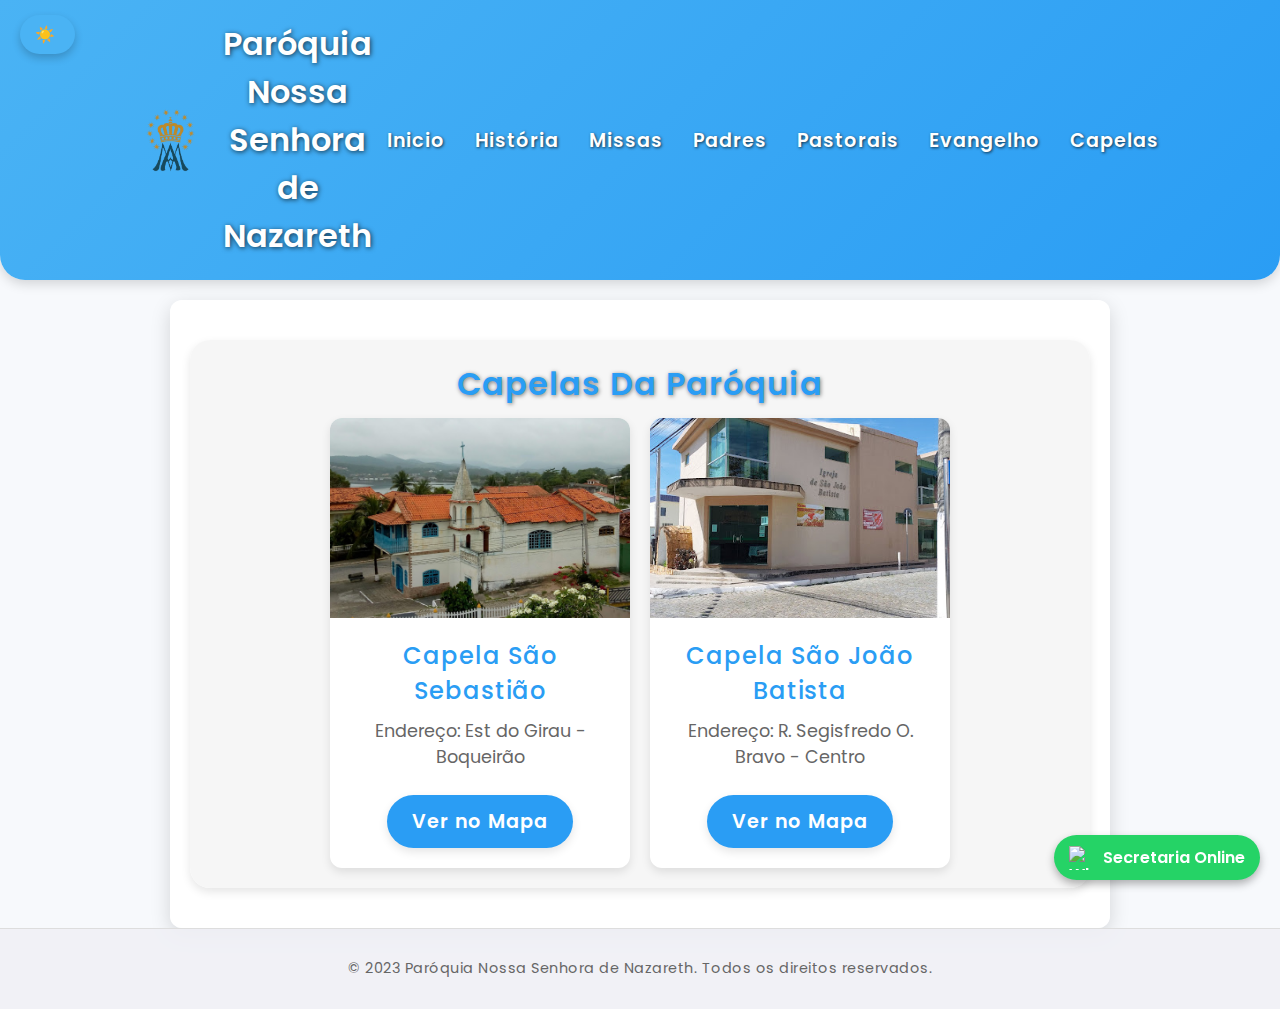
==== capelas.html @ 0956d7b7 "Add files via upload" ====
<!DOCTYPE html>
<html lang="pt-BR">
<head>
    <meta charset="UTF-8">
    <meta name="viewport" content="width=device-width, initial-scale=1.0">
    <title>Contato</title>
    <link rel="stylesheet" href="styles.css">
    <link rel="stylesheet" href="capela.css">
    <script>
        function applyDarkMode() {
            const body = document.body;
            const darkModeEnabled = localStorage.getItem('dark-mode') === 'true';
            if (darkModeEnabled) {
                body.classList.add('dark-mode');
                document.getElementById('mode-icon').innerHTML = '🌙'; // Lua
                document.getElementById('mode-text').innerText = 'Modo Claro';
            } else {
                body.classList.remove('dark-mode');
                document.getElementById('mode-icon').innerHTML = '☀️'; // Sol
                document.getElementById('mode-text').innerText = 'Modo Escuro';
            }
        }

        function toggleDarkMode() {
            const body = document.body;
            const darkModeEnabled = body.classList.toggle('dark-mode');
            localStorage.setItem('dark-mode', darkModeEnabled);
            applyDarkMode();
        }

        window.onload = applyDarkMode;
    </script>
</head>
<body>
    <header>
        <div class="mode-toggle">
            <button onclick="toggleDarkMode()" id="mode-toggle">
                <span id="mode-icon">☀️</span> 
            </button>
        </div>
        <div class="logo">
            <img src="./mariano-removebg-preview.png" alt="Brasão" class="brasao">
            <h1>Paróquia Nossa Senhora de Nazareth</h1>
        </div>
        <nav>
            <ul>
                <li><a href="index.html">Inicio</a></li>
                <li><a href="historia.html">História</a></li>
                <li><a href="horarios.html">Missas</a></li>
                <li><a href="clero.html">Padres</a></li>
                <li><a href="eventos.html">Pastorais</a></li>
                <li><a href="leituras.html">Evangelho</a></li>
                <li><a href="capelas.html">Capelas</a></li>
            </ul>
        </nav>
    </header>
    <main>
        
            <section>
                <h2>Capelas da Paróquia</h2>
                <div class="capela-cards">
                    <div class="capela-card">
                        <div class="capela-img">
                            <img src="./boqueirão.jpg" alt="Capela Nossa Senhora">
                        </div>
                        <div class="capela-info">
                            <h3>Capela São Sebastião</h3>
                            <p>Endereço: Est do Girau - Boqueirão </p>
                            <a href="https://www.google.com/maps/place/Igreja+De+Sao+Joao+Batista/@-22.9332487,-42.5000446,17z/data=!3m1!4b1!4m6!3m5!1s0x975eee7a5c6633:0x3036798990ea3676!8m2!3d-22.9332537!4d-42.4974697!16s%2Fg%2F11t49y8jq1?entry=ttu&g_ep=EgoyMDI0MTEwNS4wIKXMDSoASAFQAw%3D%3D target="_blank" class="btn">Ver no Mapa</a>
                        </div>
                    </div>
                    <!-- Adicione mais cards conforme necessário -->
                    <div class="capela-card">
                        <div class="capela-img">
                            <img src="./são joão batista.jpg" alt="Capela São José">
                        </div>
                        <div class="capela-info">
                            <h3>Capela São João Batista</h3>
                            <p>Endereço: R. Segisfredo O. Bravo - Centro</p>
                            <a href="https://www.google.com/maps/place/Igreja+De+Sao+Joao+Batista/@-22.9332487,-42.5000446,17z/data=!3m1!4b1!4m6!3m5!1s0x975eee7a5c6633:0x3036798990ea3676!8m2!3d-22.9332537!4d-42.4974697!16s%2Fg%2F11t49y8jq1?entry=ttu&g_ep=EgoyMDI0MTEwNS4wIKXMDSoASAFQAw%3D%3D" target="_blank" class="btn">Ver no Mapa</a>
                        </div>
                    </div>
                </div>
            </section>
       
        
    </main>
    <footer>
        <p>&copy; 2023 Paróquia Nossa Senhora de Nazareth. Todos os direitos reservados.</p>
    </footer>
    <a href="https://wa.me/+5522999696580" class="whatsapp-button" target="_blank" rel="noopener noreferrer">
        <div class="whatsapp-bubble">
            <img src="https://upload.wikimedia.org/wikipedia/commons/6/6b/WhatsApp.svg" alt="WhatsApp Logo" class="whatsapp-logo">
            Secretaria Online
        </div>
    </a>
</body>
</html>
---- styles.css ----
@import url('https://fonts.googleapis.com/css2?family=Poppins:wght@300;400;600&display=swap');

body {
    font-family: 'Poppins', sans-serif;
    margin: 0;
    padding: 0;
    background-color: #f7f9fc;
    color: #333;
    overflow-x: hidden;
    transition: background-color 0.3s, color 0.3s;
}

.dark-mode {
    background-color: #121212;
    color: #ffffff;
}

header {
    background: linear-gradient(135deg, #4ab3f4, #2a9df4);
    color: #fff;
    padding: 20px 10%;
    text-align: center;
    box-shadow: 0 4px 12px rgba(0, 0, 0, 0.15);
    border-bottom-left-radius: 25px;
    border-bottom-right-radius: 25px;
    margin-bottom: 20px;
    display: flex;
    justify-content: space-between;
    align-items: center;
}

.dark-mode header {
    background: linear-gradient(135deg, #1e1e1e, #3a3a3a);
}

.logo {
    display: flex;
    align-items: center;
}

.logo h1 {
    margin: 0;
    font-size: 2em;
    font-weight: 600;
    color: #ffffff;
    text-shadow: 1px 1px 5px rgba(0, 0, 0, 0.7);
}

.dark-mode .logo h1 {
    color: #ffffff;
}

.brasao {
    width: 85px;
    height: auto;
    margin-right: 10px;
}

nav {
    margin-top: 0;
}

nav ul {
    list-style: none;
    padding: 0;
    margin: 0;
    display: flex;
    justify-content: center;
}

nav ul li {
    margin: 0 15px;
}

nav a {
    color: #ffffff;
    text-decoration: none;
    font-weight: 600;
    font-size: 1.2em;
    text-transform: capitalize;
    letter-spacing: 1px;
    text-shadow: 1px 1px 3px rgba(0, 0, 0, 0.7);
    transition: color 0.3s, transform 0.3s;
}

nav a:hover {
    color: #4ab3f4;
    transform: translateY(-3px);
}

.hero {
    position: relative;
    height: 400px;
    overflow: hidden;
    border-radius: 25px;
    box-shadow: 0 6px 15px rgba(0, 0, 0, 0.2);
    margin-bottom: 20px;
}

.hero img {
    width: 100%;
    height: 100%;
    object-fit: cover;
    position: absolute;
    top: 0;
    left: 0;
    z-index: 1;
}

.overlay {
    position: absolute;
    top: 0;
    left: 0;
    right: 0;
    bottom: 0;
    background: rgba(0, 0, 0, 0.4);
    z-index: 2;
}

.carousel-caption {
    position: relative;
    z-index: 3;
    text-align: center;
    color: #fff;
    padding: 20px;
}

.carousel-caption h2 {
    text-align: center;
    font-size: 2.5em;
    margin: 0;
}

.carousel-caption p {
    font-size: 1.2em;
    margin: 10px 0;
}

section h2, .carousel-caption h2 {
    text-align: center;
    margin: 0 auto;
    display: block;
    width: fit-content;
}

main {
    padding: 20px;
    max-width: 900px;
    margin: auto;
    background: rgba(255, 255, 255, 0.95);
    border-radius: 12px;
    box-shadow: 0 6px 20px rgba(0, 0, 0, 0.15);
}

.dark-mode main {
    background: rgba(30, 30, 30, 0.95);
}

section {
    margin: 20px 0;
    padding: 20px;
    background: rgba(245, 245, 245, 0.9);
    border-radius: 20px;
    box-shadow: 0 4px 10px rgba(0, 0, 0, 0.1);
}

.dark-mode section {
    background: rgba(50, 50, 50, 0.9);
}

section h2 {
    font-size: 2em;
    margin-bottom: 10px;
    color: #2a9df4;
    text-transform: capitalize;
    font-weight: 600;
    letter-spacing: 1px;
    text-shadow: 1px 1px 4px rgba(0, 0, 0, 0.5);
}

.dark-mode section h2 {
    color: #4ab3f4;
}

section h3 {
    font-size: 1.6em;
    margin: 15px 0;
    color: #4ab3f4;
    text-transform: capitalize;
    font-weight: 500;
    letter-spacing: 1px;
}

section ul {
    list-style: none;
    padding: 0;
}

section ul li {
    margin: 10px 0;
    padding: 10px;
    border-left: 5px solid #2a9df4;
    background: rgba(255, 255, 255, 0.85);
    transition: background 0.3s, transform 0.3s;
}

.dark-mode section ul li {
    background: rgba(70, 70, 70, 0.85);
}

section ul li:hover {
    background: #e0f7fa;
    transform: translateX(5px);
}

footer {
    text-align: center;
    padding: 15px 0;
    background: rgba(240, 240, 245, 0.9);
    color: #666;
    border-top: 1px solid #ddd;
    font-size: 0.9em;
    letter-spacing: 0.5px;
}

.dark-mode footer {
    background: rgba(50, 50, 50, 0.9);
    color: #bbb;
}

.btn {
    display: inline-block;
    padding: 12px 25px;
    background-color: #2a9df4;
    color: #fff;
    text-decoration: none;
    border-radius: 30px;
    font-size: 1.2em;
    font-weight: 600;
    margin-top: 20px;
    box-shadow: 0 4px 10px rgba(0, 0, 0, 0.1);
    transition: background-color 0.3s, transform 0.2s, box-shadow 0.3s;
    text-align: center;
    letter-spacing: 1px;
}

.dark-mode .btn {
    background-color: #4ab3f4;
}

.btn:hover {
    background-color: #1e8fd6;
    transform: translateY(-4px);
    box-shadow: 0 8px 15px rgba(0, 0, 0, 0.2);
}

.carousel-caption .btn {
    margin-top: 150px;
}

.whatsapp-button {
    position: fixed;
    bottom: 20px;
    right: 20px;
    text-decoration: none;
    color: #fff;
    font-size: 1em;
    font-weight: 600;
    display: flex;
    align-items: center;
    justify-content: center;
    background-color: #25d366;
    padding: 10px 15px;
    border-radius: 30px;
    box-shadow: 0 4px 8px rgba(0, 0, 0, 0.3);
    transition: transform 0.3s, background-color 0.3s;
    z-index: 1000;
}

.dark-mode .whatsapp-button {
    background-color: #1ebe60;
}

.whatsapp-button:hover {
    transform: scale(1.05);
    background-color: #1ebe60;
}

.whatsapp-bubble {
    display: flex;
    align-items: center;
}

.whatsapp-logo {
    width: 24px;
    height: 24px;
    margin-right: 10px;
}

.clero-cards {
    display: flex;
    justify-content: center;
    gap: 20px;
}

.card {
    background-color: #fff;
    border-radius: 12px;
    box-shadow: 0 4px 10px rgba(0, 0, 0, 0.1);
    overflow: hidden;
    width: 300px;
}

.dark-mode .card {
    background-color: #2a2a2a;
}

.card-img {
    height: 200px;
    overflow: hidden;
}

.person-img {
    width: 100%;
    height: 100%;
    object-fit: cover;
    border-top-left-radius: 12px;
    border-top-right-radius: 12px;
}

.card-info {
    padding: 20px;
    text-align: center;
}

.card-info h3 {
    margin-top: 0;
    margin-bottom: 5px;
    font-size: 1.5em;
    color: #2a9df4;
}

.dark-mode .card-info h3 {
    color: #4ab3f4;
}

.card-info p {
    margin: 0;
    font-size: 1.2em;
    color: #666;
}

.dark-mode .card-info p {
    color: #bbb;
}

.event-container {
    display: flex;
    flex-wrap: wrap;
    justify-content: center;
    gap: 20px;
}

.event-card {
    background-color: #fff;
    border-radius: 12px;
    box-shadow: 0 4px 10px rgba(0, 0, 0, 0.1);
    overflow: hidden;
    width: 300px;
}

.dark-mode .event-card {
    background-color: #2a2a2a;
}

.event-image {
    height: 200px;
    overflow: hidden;
}

.event-image img {
    width: 100%;
    height: 100%;
    object-fit: cover;
}

.event-info {
    padding: 20px;
}

.event-info h3 {
    margin-top: 0;
    margin-bottom: 10px;
    font-size: 1.5em;
    color: #2a9df4;
}

.dark-mode .event-info h3 {
    color: #4ab3f4;
}

.event-info p {
    margin: 10px 0;
    font-size: 1.1em;
    color: #666;
}

.dark-mode .event-info p {
    color: #bbb;
}

.mode-toggle {
    position: absolute;
    left: 20px;
    top: 15px;
}

.menu-toggle {
    background: transparent;
    border: none;
    font-size: 2em;
    color: #fff;
    cursor: pointer;
    display: none;
}

.mode-toggle button {
    background: transparent;
    border: none;
    font-size: 1.5em;
    color: #fff;
    cursor: pointer;
    transition: all 0.3s ease;
}

#mode-toggle {
    background-color: #4ab3f4;
    border: none;
    color: #fff;
    font-size: 1em;
    cursor: pointer;
    display: flex;
    align-items: center;
    padding: 10px 15px;
    border-radius: 25px;
    transition: background-color 0.3s, transform 0.3s;
    box-shadow: 0 4px 8px rgba(0, 0, 0, 0.2);
}

#mode-toggle:hover {
    background-color: #1e8fd6;
    transform: translateY(-2px);
}

#mode-toggle span {
    margin-right: 5px;
    transition: transform 0.3s;
}

.social-button {
    display: inline-flex;
    align-items: center;
    background-color: #e1306c;
    color: #fff;
    text-decoration: none;
    padding: 10px 15px;
    border-radius: 25px;
    margin-left: 20px;
    transition: background-color 0.3s;
    box-shadow: 0 4px 8px rgba(0, 0, 0, 0.2);
}

.social-button:hover {
    background-color: #c13584;
}

.social-button img {
    width: 20px;
    height: auto;
    margin-right: 8px;
}

@media (max-width: 400px) {
    .logo h1 {
        font-size: 1.5em;
    }

    nav ul li {
        margin: 0 10px;
    }

    nav a {
        font-size: 1em;
    }

    .hero {
        height: 250px;
    }

    .carousel-caption h2 {
        font-size: 1.8em;
    }

    .carousel-caption p {
        font-size: 1em;
    }

    .btn {
        width: 100%;
        margin-top: 15px;
    }

    .carousel-caption .btn {
        margin-top: 100px;
        width: auto;
        padding: 12px 25px;
        font-size: 1.1em;
        text-align: center;
    }

    main {
        padding: 10px;
    }

    section {
        padding: 15px;
    }

    footer {
        font-size: 0.8em;
    }

    .btn {
        font-size: 1em;
    }

    .clero-cards {
        flex-direction: column;
        align-items: center;
    }

    .card {
        width: 100%;
        max-width: 400px;
    }

    .event-card {
        width: 100%;
        max-width: 400px;
    }
}

@media (max-width: 480px) {
    .logo h1 {
        font-size: 1.2em;
    }

    .hero {
        height: 200px;
    }

    .carousel-caption h2 {
        font-size: 1.5em;
    }
}
---- capela.css ----
.capela-cards {
    display: flex;
    flex-wrap: wrap;
    justify-content: center;
    gap: 20px;
}

.capela-card {
    background-color: #fff;
    border-radius: 12px;
    box-shadow: 0 4px 10px rgba(0, 0, 0, 0.1);
    overflow: hidden;
    width: 300px;
    transition: transform 0.3s;
}

.dark-mode .capela-card {
    background-color: #2a2a2a; /* Fundo escuro para os cards */
}

.capela-card:hover {
    transform: translateY(-5px);
}

.capela-img {
    height: 200px;
    overflow: hidden;
}

.capela-img img {
    width: 100%;
    height: 100%;
    object-fit: cover;
}

.capela-info {
    padding: 20px;
    text-align: center;
}

.capela-info h3 {
    margin-top: 0;
    margin-bottom: 10px;
    font-size: 1.5em;
    color: #2a9df4;
}

.dark-mode .capela-info h3 {
    color: #4ab3f4; /* Azul mais claro no modo escuro */
}

.capela-info p {
    margin: 10px 0;
    font-size: 1.1em;
    color: #666;
}

.dark-mode .capela-info p {
    color: #bbb; /* Texto claro no modo escuro */
}

.capela-info .btn {
    margin-top: 15px;
    text-align: center;
    width: auto;
}
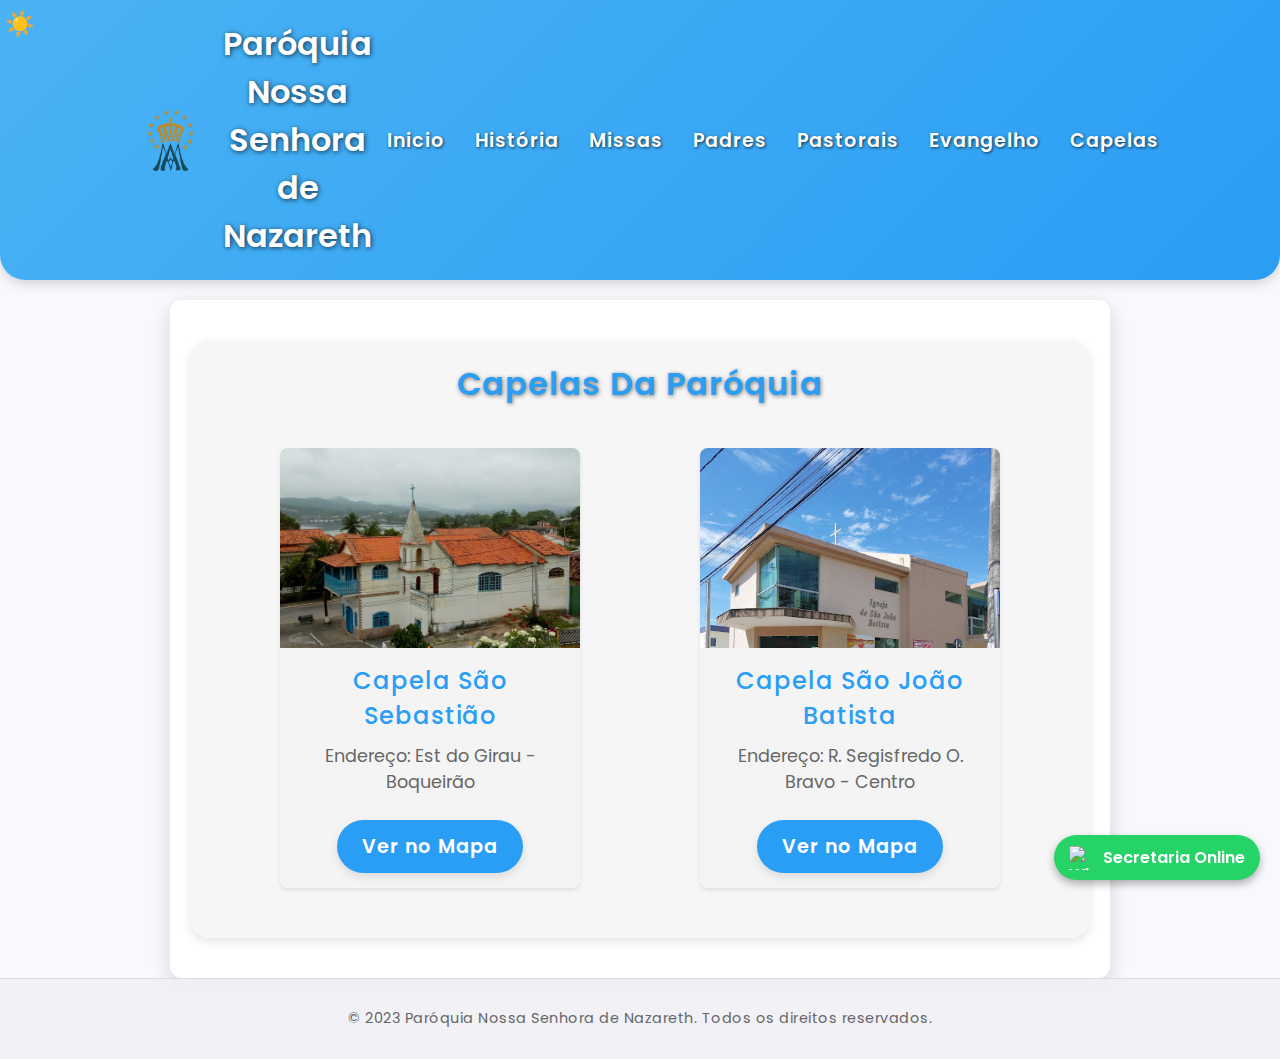
==== commit f6ea376b: "Add files via upload" ====
--- a/capelas.html
+++ b/capelas.html
@@ -28,8 +28,105 @@
             applyDarkMode();
         }
 
+        function toggleMenu() {
+            const navbar = document.getElementById('navbar');
+            const menuButton = document.querySelector('.menu-toggle');
+            navbar.classList.toggle('open');
+            menuButton.classList.toggle('open');
+        }
+
         window.onload = applyDarkMode;
     </script>
+    <style>
+        /* Estilos para o botão de menu e sua responsividade */
+        .menu-toggle {
+            display: none;
+            background: transparent;
+            border: none;
+            font-size: 2em;
+            color: #fff;
+            cursor: pointer;
+            transition: color 0.3s, transform 0.3s;
+        }
+
+        .menu-toggle:hover {
+            color: #4ab3f4;
+        }
+
+        .dark-mode .menu-toggle {
+            color: #bbb;
+        }
+
+        .dark-mode .menu-toggle:hover {
+            color: #1ebe60;
+        }
+
+        .menu-toggle.open {
+            transform: rotate(90deg); /* Rotação ao abrir */
+        }
+
+        @media (max-width: 768px) {
+            nav ul {
+                display: none;
+                flex-direction: column;
+                width: 100%;
+                position: absolute;
+                top: 60px;
+                left: 0;
+                background-color: #333;
+                z-index: 1000;
+                padding: 0;
+                transition: max-height 0.3s ease-in-out; /* Transição suave */
+                max-height: 0; /* Inicialmente fechado */
+                overflow: hidden;
+            }
+
+            nav ul.open {
+                display: flex;
+                max-height: 500px; /* Altura suficiente para mostrar todos os itens */
+            }
+
+            .menu-toggle {
+                display: block;
+            }
+
+            .dark-mode nav ul {
+                background-color: #1e1e1e;
+            }
+        }
+
+        /* Estilos adicionais para os cartões de capelas */
+        .capela-cards {
+            display: flex;
+            flex-wrap: wrap;
+            justify-content: space-around;
+            padding: 20px;
+        }
+
+        .capela-card {
+            background-color: #f4f4f4;
+            border-radius: 8px;
+            box-shadow: 0 2px 4px rgba(0, 0, 0, 0.1);
+            overflow: hidden;
+            width: 300px;
+            margin: 10px;
+            transition: transform 0.3s;
+        }
+
+        .capela-card:hover {
+            transform: scale(1.05);
+        }
+
+        .capela-img img {
+            width: 100%;
+            height: auto;
+        }
+
+        .capela-info {
+            padding: 15px;
+            text-align: center;
+        }
+    </style>
 </head>
 <body>
     <header>
@@ -43,7 +140,10 @@
             <h1>Paróquia Nossa Senhora de Nazareth</h1>
         </div>
         <nav>
-            <ul>
+            <button class="menu-toggle" onclick="toggleMenu()" aria-label="Abrir menu">
+                ☰
+            </button>
+            <ul id="navbar">
                 <li><a href="index.html">Inicio</a></li>
                 <li><a href="historia.html">História</a></li>
                 <li><a href="horarios.html">Missas</a></li>
@@ -55,35 +155,31 @@
         </nav>
     </header>
     <main>
-        
-            <section>
-                <h2>Capelas da Paróquia</h2>
-                <div class="capela-cards">
-                    <div class="capela-card">
-                        <div class="capela-img">
-                            <img src="./boqueirão.jpg" alt="Capela Nossa Senhora">
-                        </div>
-                        <div class="capela-info">
-                            <h3>Capela São Sebastião</h3>
-                            <p>Endereço: Est do Girau - Boqueirão </p>
-                            <a href="https://www.google.com/maps/place/Igreja+De+Sao+Joao+Batista/@-22.9332487,-42.5000446,17z/data=!3m1!4b1!4m6!3m5!1s0x975eee7a5c6633:0x3036798990ea3676!8m2!3d-22.9332537!4d-42.4974697!16s%2Fg%2F11t49y8jq1?entry=ttu&g_ep=EgoyMDI0MTEwNS4wIKXMDSoASAFQAw%3D%3D target="_blank" class="btn">Ver no Mapa</a>
-                        </div>
+        <section>
+            <h2>Capelas da Paróquia</h2>
+            <div class="capela-cards">
+                <div class="capela-card">
+                    <div class="capela-img">
+                        <img src="./boqueirão.jpg" alt="Capela Nossa Senhora">
                     </div>
-                    <!-- Adicione mais cards conforme necessário -->
-                    <div class="capela-card">
-                        <div class="capela-img">
-                            <img src="./são joão batista.jpg" alt="Capela São José">
-                        </div>
-                        <div class="capela-info">
-                            <h3>Capela São João Batista</h3>
-                            <p>Endereço: R. Segisfredo O. Bravo - Centro</p>
-                            <a href="https://www.google.com/maps/place/Igreja+De+Sao+Joao+Batista/@-22.9332487,-42.5000446,17z/data=!3m1!4b1!4m6!3m5!1s0x975eee7a5c6633:0x3036798990ea3676!8m2!3d-22.9332537!4d-42.4974697!16s%2Fg%2F11t49y8jq1?entry=ttu&g_ep=EgoyMDI0MTEwNS4wIKXMDSoASAFQAw%3D%3D" target="_blank" class="btn">Ver no Mapa</a>
-                        </div>
+                    <div class="capela-info">
+                        <h3>Capela São Sebastião</h3>
+                        <p>Endereço: Est do Girau - Boqueirão</p>
+                        <a href="https://www.google.com/maps/place/Igreja+De+Sao+Joao+Batista/@-22.9332487,-42.5000446,17z/data=!3m1!4b1!4m6!3m5!1s0x975eee7a5c6633:0x3036798990ea3676!8m2!3d-22.9332537!4d-42.4974697!16s%2Fg%2F11t49y8jq1?entry=ttu&g_ep=EgoyMDI0MTEwNS4wIKXMDSoASAFQAw%3D%3D" target="_blank" class="btn">Ver no Mapa</a>
                     </div>
                 </div>
-            </section>
-       
-        
+                <div class="capela-card">
+                    <div class="capela-img">
+                        <img src="./são joão batista.jpg" alt="Capela São José">
+                    </div>
+                    <div class="capela-info">
+                        <h3>Capela São João Batista</h3>
+                        <p>Endereço: R. Segisfredo O. Bravo - Centro</p>
+                        <a href="https://www.google.com/maps/place/Igreja+De+Sao+Joao+Batista/@-22.9332487,-42.5000446,17z/data=!3m1!4b1!4m6!3m5!1s0x975eee7a5c6633:0x3036798990ea3676!8m2!3d-22.9332537!4d-42.4974697!16s%2Fg%2F11t49y8jq1?entry=ttu&g_ep=EgoyMDI0MTEwNS4wIKXMDSoASAFQAw%3D%3D" target="_blank" class="btn">Ver no Mapa</a>
+                    </div>
+                </div>
+            </div>
+        </section>
     </main>
     <footer>
         <p>&copy; 2023 Paróquia Nossa Senhora de Nazareth. Todos os direitos reservados.</p>
--- a/styles.css
+++ b/styles.css
@@ -7,7 +7,7 @@
     background-color: #f7f9fc;
     color: #333;
     overflow-x: hidden;
-    transition: background-color 0.3s, color 0.3s;
+    transition: background-color 0.3s ease;
 }
 
 .dark-mode {
@@ -434,27 +434,28 @@
 }
 
 #mode-toggle {
-    background-color: #4ab3f4;
+    background-color: transparent; /* Torna o fundo transparente */
     border: none;
     color: #fff;
-    font-size: 1em;
+    font-size: 1.5em; /* Aumenta o tamanho do emoji */
     cursor: pointer;
     display: flex;
     align-items: center;
-    padding: 10px 15px;
-    border-radius: 25px;
-    transition: background-color 0.3s, transform 0.3s;
-    box-shadow: 0 4px 8px rgba(0, 0, 0, 0.2);
+    padding: 5px; /* Ajusta o padding para centralizar o emoji */
+    border-radius: 50%; /* Faz o botão redondo */
+    transition: transform 0.3s;
+    box-shadow: none; /* Remove a sombra */
+    margin-left: -20px; /* Desloca ligeiramente para a esquerda */
+    margin-top: -10px;
 }
 
 #mode-toggle:hover {
-    background-color: #1e8fd6;
-    transform: translateY(-2px);
+    transform: scale(1.1); /* Aumenta ligeiramente o emoji ao passar o mouse */
 }
 
 #mode-toggle span {
-    margin-right: 5px;
-    transition: transform 0.3s;
+    margin-right: 0; /* Remove o espaço à direita do emoji */
+    transition: none; /* Remove a transição, já que não há transformação */
 }
 
 .social-button {
